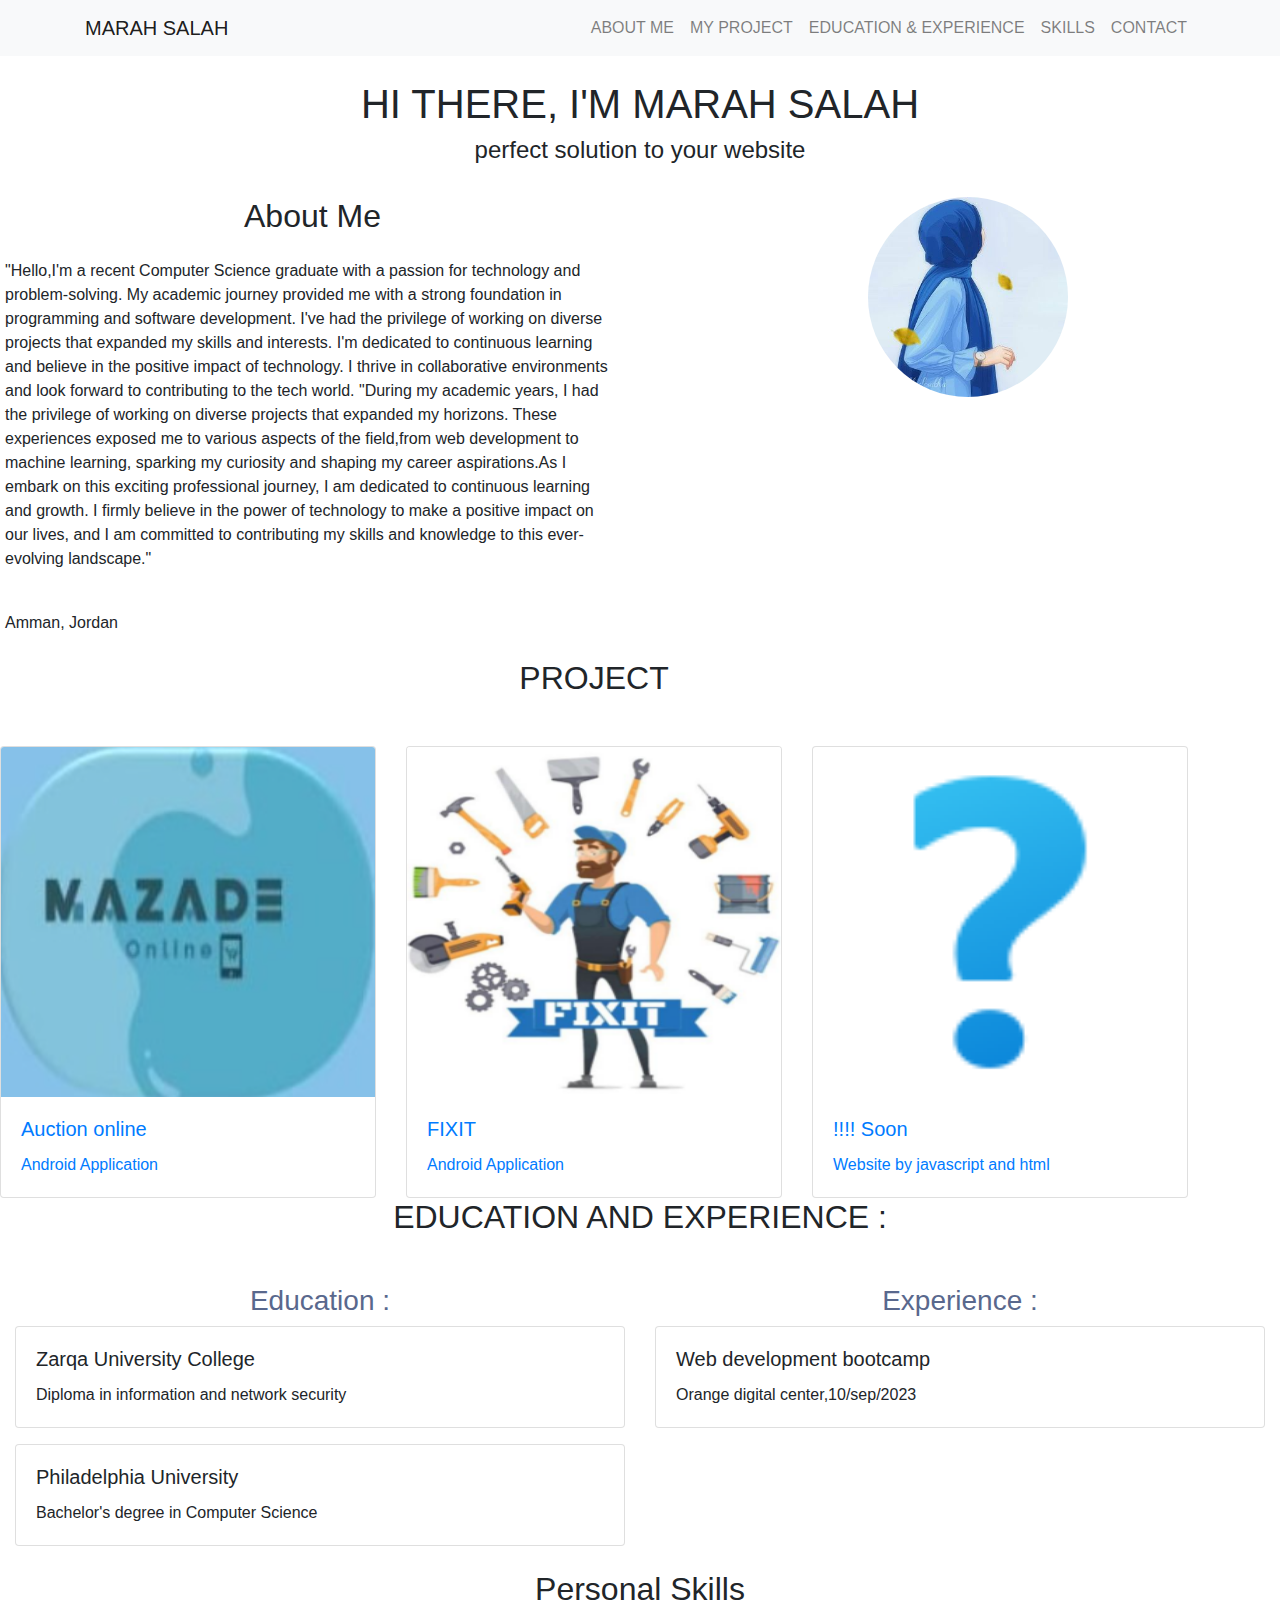
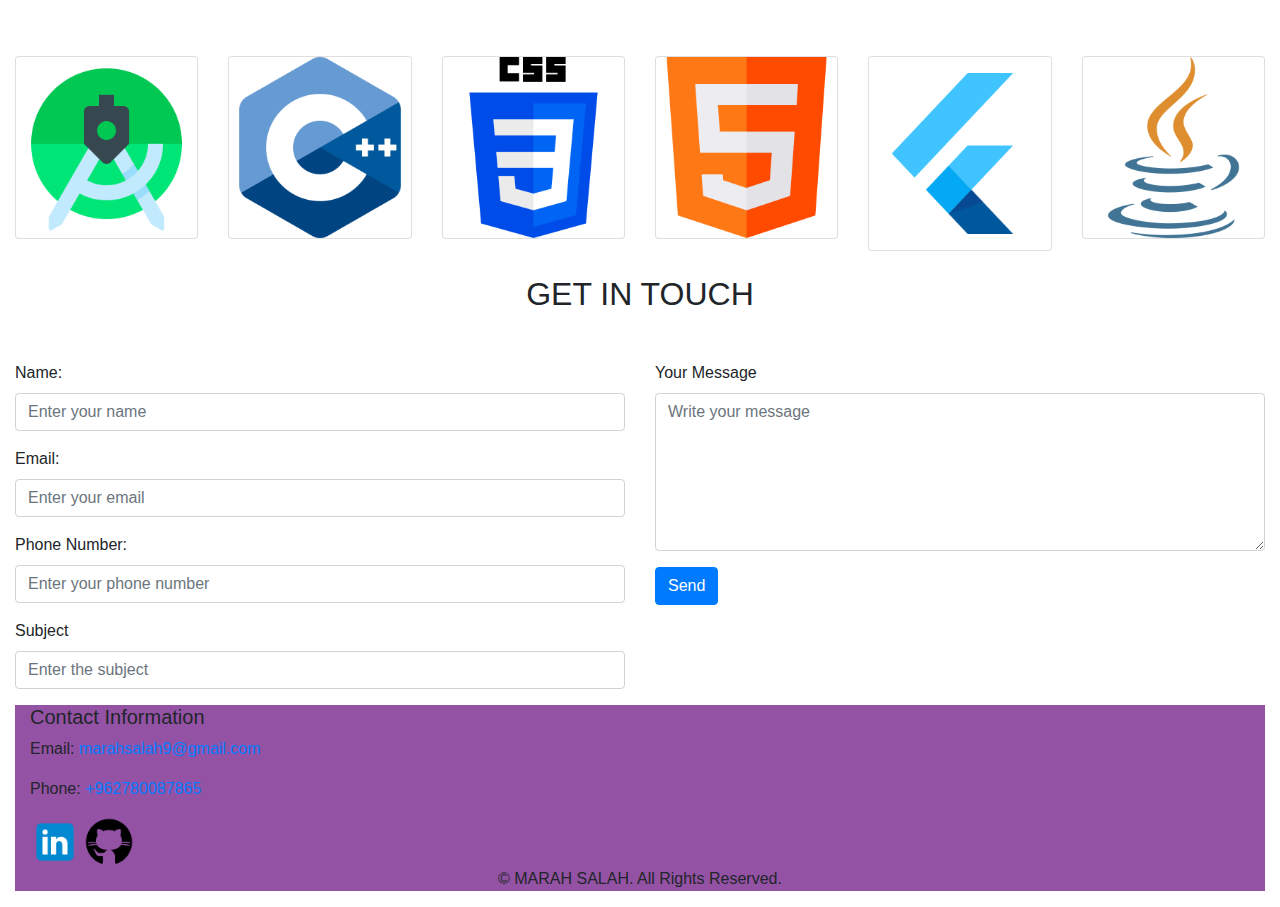
==== index.html @ 1ff49dfa "Update and rename breif.html to index.html" ====
<!DOCTYPE html>
<html lang="en">
<head>
    <meta charset="UTF-8">
    <meta name="viewport" content="width=device-width, initial-scale=1.0">
    <title>MARAH SALAH</title>
    <link rel="stylesheet" href="https://maxcdn.bootstrapcdn.com/bootstrap/4.5.2/css/bootstrap.min.css">
    <link rel="stylesheet" href="index.css">
</head>
<body>


    <nav class="navbar navbar-expand-lg navbar-light bg-light">
        <div class="container">
            <a class="navbar-brand" href="#">MARAH SALAH</a>
            <button class="navbar-toggler" type="button" data-toggle="collapse" data-target="#navbarNav" aria-controls="navbarNav" aria-expanded="false" aria-label="Toggle navigation">
                <span class="navbar-toggler-icon"></span>
            </button>
            <div class="collapse navbar-collapse" id="navbarNav">
                <ul class="navbar-nav ml-auto">
                   
                    <li class="nav-item">
                        <a class="nav-link" href="#about-me">ABOUT ME</a>
                    </li>
                    <li class="nav-item">
                        <a class="nav-link" href="#projects">MY PROJECT</a>
                    </li>
                    <li class="nav-item">
                        <a class="nav-link" href="#education-experience">EDUCATION & EXPERIENCE</a>
                    </li>
                    <li class="nav-item">
                        <a class="nav-link" href="#skills">SKILLS</a>
                    </li>
                    <li class="nav-item">
                        <a class="nav-link" href="#contact">CONTACT</a>
                    </li>
                </ul>
            </div>
        </div>
    </nav>


    <div class="container-fluid mt-4">
        <div class="row">
            <div class="col-12 col-md-12 background-image" >
               
                <div class="name-box">
                    <h1 class="text-center">HI THERE, I'M MARAH SALAH</h1>
                    
                    <h4 class="text-center">perfect solution to your website</h4>
                </div>
               
            </div>
           
            
          
            <!-- About Me Section -->
            <div id="about-me" class="row mt-4">
                <div class="col-md-6" style="padding: 0 20px;">
                    <div class="section-box">
                        <h2 class="section-title text-center mb-4">About Me</h2>
                        <p>"Hello,I'm a recent Computer Science graduate with a passion for technology and problem-solving.
                             My academic journey provided me with a strong foundation in programming and software development.
                              I've had the privilege of working on diverse projects that expanded my skills and interests. 
                              I'm dedicated to continuous learning and believe in the positive impact of technology. 
                              I thrive in collaborative environments and look forward to contributing to the tech world.
                              "During my academic years, I had the privilege of working on diverse projects that expanded my horizons.
                               These experiences exposed me to various aspects of the field,from web development to machine learning, 
                               sparking my curiosity and shaping my career aspirations.As I embark on this exciting professional journey,
                               I am dedicated to continuous learning and growth.
                                I firmly believe in the power of technology to make a positive impact on our lives, 
                                and I am committed to contributing my skills and knowledge to this ever-evolving landscape."</p>
                        <br>Amman, Jordan
                    </div>
                </div>
                <div class="col-md-6" style="padding: 0 20px;">
                    <img src="images/aa.jpg" alt="Your Image" class="img-fluid rounded-circle" style="max-width: 200px; max-height: 200px; margin: 0 auto; display: block;">
                </div>
            </div>

            <!-- المشاريع -->
            <div id="projects" class="row mt-4">
                <div class="col-md-12 project-box section-box">
                    <h2 class="section-title text-center mb-5">PROJECT</h2>
                    <div class="row">
                        <div class="col-md-4">
                            <a href="auction.html">
                                <div class="card project-card">
                                    <img src="images/logo2.png" class="card-img-top" alt="Project 1" height="350px">
                                    <div class="card-body">
                                        <h5 class="card-title">Auction online</h5>
                                        <p class="card-text">Android Application</p>
                                    </div>
                                </div>
                            </a>
                        </div>
                        <div class="col-md-4">
                            <a href="fixit.html">
                                <div class="card project-card">
                                    <img src="images/logo1.png" class="card-img-top" alt="Project 2" height="350px">
                                    <div class="card-body">
                                        <h5 class="card-title">FIXIT</h5>
                                        <p class="card-text">Android Application</p>
                                    </div>
                                </div>
                            </a>
                        </div>
                        <div class="col-md-4">
                            <a href="project3.html">
                                <div class="card project-card">
                                    <img src="images/qusetion.png" class="card-img-top" alt="Project 3" height="350px">
                                    <div class="card-body">
                                        <h5 class="card-title">!!!! Soon</h5>
                                        <p class="card-text"> Website by javascript and html</p>
                                    </div>
                                </div>
                            </a>
                        </div>
                    </div>
                </div>
            </div>

            <!-- الخبرات والتعليم -->
            <div   id="education-experience" class="col-md-12 section-box">
                <h2 class="section-title text-center mb-5">EDUCATION AND EXPERIENCE :</h2>
                <div class="row">
                    <div class="col-md-6">
                        <h3 style="color: rgb(89, 104, 141); text-align: center;">Education :</h3>
                        <div class="card-box section-card">
                            <!-- بطاقة التعليم الأولى -->
                            <div class="card section-card mb-3">
                                <div class="card-body">
                                    <h5 class="card-title">Zarqa University College</h5>
                                    <p class="card-text">Diploma in information and network security</p>
                                </div>
                            </div>

                            <!-- بطاقة التعليم الثانية مع هامش أعلى -->
                            <div class="card section-card mt-3">
                                <div class="card-body">
                                    <h5 class="card-title">Philadelphia University</h5>
                                    <p class="card-text">Bachelor's degree in Computer Science</p>
                                </div>
                            </div>
                        </div>
                    </div>
                    <div class="col-md-6">
                        <h3 style="color: rgb(89, 104, 141); text-align: center;">Experience :</h3>
                        <div class="card-box section-card">
                            <!-- بطاقة الخبرة -->
                            <div class="card section-card">
                                <div class="card-body">
                                    <h5 class="card-title">Web development bootcamp</h5>
                                    <p class="card-text">Orange digital center,10/sep/2023</p>
                                  
                                </div>
                            </div>
                        </div>
                    </div>
                </div>
            </div></div>

            <!-- بوكس المهارات -->
            <div id="skills" class="row mt-4">
                <div class="col-md-12 skills-box">
                    <h2 class="section-title text-center mb-5">Personal Skills</h2>
                    <div class="row">
                        <div class="col-md-2">
                            <div class="card">
                                <img src="images/android.png" class="card-img-top" alt="Skill 1">
                            </div>
                        </div>
                        <div class="col-md-2">
                            <div class="card">
                                <img src="images/c++.png" class="card-img-top" alt="Skill 2">
                            </div>
                        </div>
                        <div class="col-md-2">
                            <div class="card">
                                <img src="images/css.png" class="card-img-top" alt="Skill 3">
                            </div>
                        </div>
                        <div class="col-md-2">
                            <div class="card">
                                <img src="images/html.png" class="card-img-top" alt="Skill 4">
                            </div>
                        </div>
                        <div class="col-md-2">
                            <div class="card">
                                <img src="images/flutter.png" class="card-img-top" alt="Skill 5" height="193px">
                            </div>
                        </div>
                        <div class="col-md-2">
                            <div class="card">
                                <img src="images/java.png" class="card-img-top" alt="Skill 6">
                            </div>
                        </div>
                    </div>
                </div>
            </div>

            <!-- الكونتاكت -->
            <div id="contact" class="row mt-4">
                <div class="col-md-12 contact-box" >

                    <h2 class="section-title text-center mb-5">GET IN TOUCH</h2>
                    <div class="row">
                        <div class="col-md-6">
                            <div class="form-group">
                                <label for="name">Name:</label>
                                <input type="text" class="form-control" id="name" placeholder="Enter your name">
                            </div>
                            <div class="form-group">
                                <label for="email">Email:</label>
                                <input type="email" class="form-control" id="email" placeholder="Enter your email">
                            </div>
                            <div class="form-group">
                                <label for="phone">Phone Number:</label>
                                <input type="tel" class="form-control" id="phone" placeholder="Enter your phone number">
                            </div>
                            <div class="form-group">
                                <label for="subject">Subject</label>
                                <input type="text" class="form-control" id="subject" placeholder="Enter the subject">
                            </div>
                        </div>
                        <div class="col-md-6">
                            <div class="form-group">
                                <label for="message">Your Message</label>
                                <textarea class="form-control" id="message" rows="6" placeholder="Write your message"></textarea>
                            </div>
                            <button type="submit" class="btn btn-primary">Send</button>
                        </div>
                    </div>
                </div>
            </div>

            <!-- اخر شي-->
          
            <footer class="footer py-0"  >
                <footer style="background-color: rgb(148, 82, 165);text-align: start;">
                <div class="container-fluid" >
                    <div class="row">
                        <div class="col-md-6">
                            <h5>Contact Information</h5>
                            <p>Email: <a href="mailto:marahsalah9@gmail.com">marahsalah9@gmail.com</a></p>
                            <p>Phone: <a href="tel:+962780087865">+962780087865</a></p>
                            <a href="https://www.linkedin.com/in/marah-salah-5aa3b6237" target="_blank">
                                <img src="images/linkedin.png" alt="LinkedIn" width="50" height="50">
                            </a>
                            <a href="https://github.com/MarahSalah" target="_blank">
                                <img src="images/github.png" alt="GitHub" width="50" height="50">
                            </a>
                        </div>
                      
                     
                        </div>
                    </div>
              
            
                <div class="container text-center text-align:center" >
                    <p>&copy; <span id="currentYear"></span> MARAH SALAH. All Rights Reserved.</p>
                </div>
            </footer>
            
         
        <script src="https://code.jquery.com/jquery-3.5.1.slim.min.js"></script>
        <script src="https://cdn.jsdelivr.net/npm/@popperjs/core@2.5.3/dist/umd/popper.min.js"></script>
        <script src="https://maxcdn.bootstrapcdn.com/bootstrap/4.5.2/js/bootstrap.min.js"></script>

    </div>
</body>
</html>
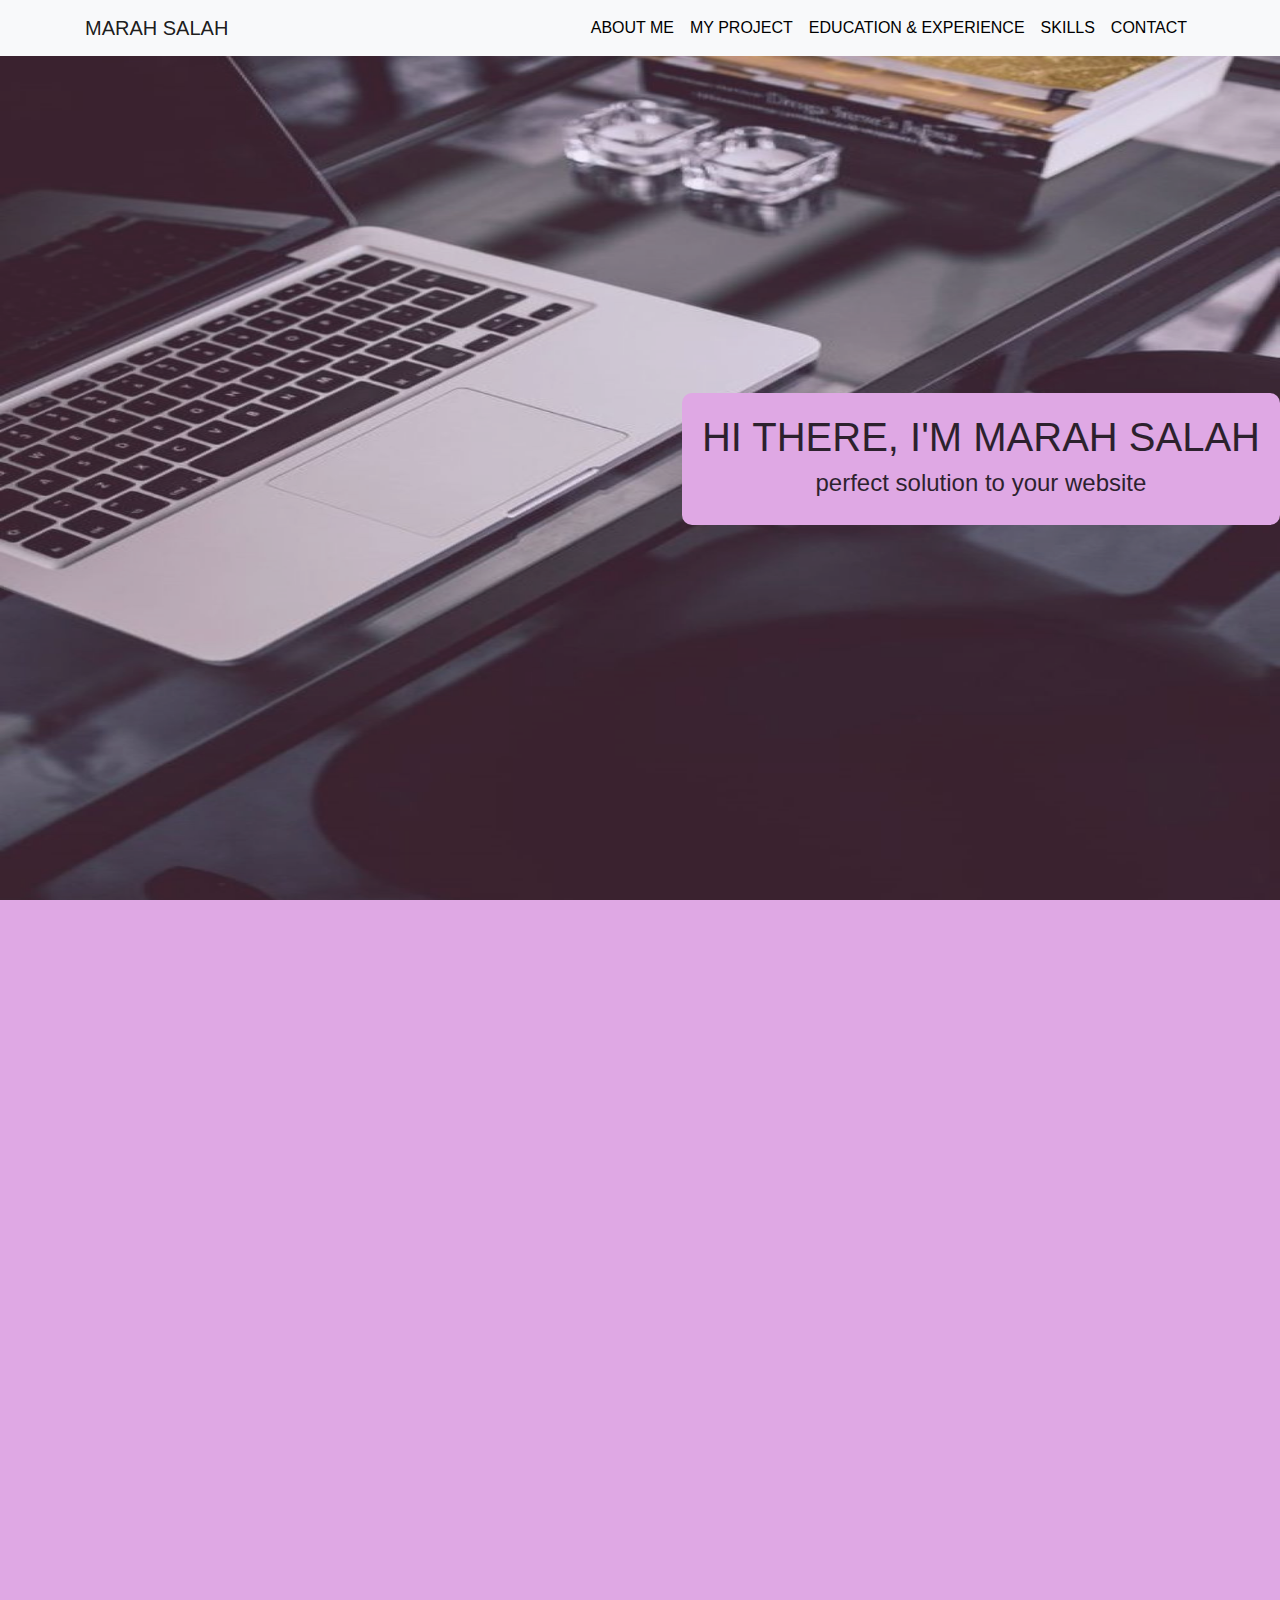
==== commit 11ee8bee: "Update index.html" ====
--- a/index.html
+++ b/index.html
@@ -187,7 +187,7 @@
                         </div>
                         <div class="col-md-2">
                             <div class="card">
-                                <img src="images/flutter.png" class="card-img-top" alt="Skill 5" height="193px">
+                                <img src="images/flutter.png" class="card-img-top" alt="Skill 5" height="196px">
                             </div>
                         </div>
                         <div class="col-md-2">
--- a/index.css
+++ b/index.css
@@ -0,0 +1,153 @@
+
+/* الستايلات */
+
+    body, html {
+margin: 0; /* إزالة الهوامش من الجهتين اليمين والشمال */
+padding: 0; /* إزالة الهوامش الداخلية */
+width: 100%;
+height: 100%;
+overflow-x: hidden;
+background-color: rgb(223, 168, 228);
+color:black;
+scroll-behavior: smooth;
+}
+
+
+.navbar {
+    background-color:black;
+    position: fixed;
+    width: 100%;
+    color:black;
+    z-index: 1000;
+}
+
+
+
+.navbar-light .navbar-toggler-icon {
+    background-color:black;
+}
+
+.navbar-light .navbar-nav .nav-link {
+    color:black;
+}
+.background-image {
+background-image: url("images/1.jpg");
+background-size: 100% 100%;
+background-repeat: no-repeat;
+background-position: center top;
+height: 100vh;
+width: 100%;
+display: flex;
+justify-content: right;
+align-items: center;
+opacity: 0.8;
+margin: 0% 0% 0%; /* إزالة الهوامش من الجهتين اليمين والشمال */
+padding: 0; /* إزالة الهوامش الداخلية */
+overflow: hidden; /* إزالة التمدد الأفقي للصفحة */
+
+}
+.name-box {
+    background-color:rgb(223, 168, 228);
+    padding: 20px;
+    border-radius: 10px;
+    margin-bottom:  30px;
+    margin-left: 12% ;
+    
+}
+
+#projects {
+    font-size: 24px;
+    padding: 0px 0;
+    margin-left: 5px;
+    margin-right: 12px;
+    width: 100%;
+}
+
+
+
+.project-card {
+    background-color:rgb(223, 168, 228);
+    color: rgb(249, 224, 255);
+    margin-bottom: 20px;
+    
+    transition: transform 0.3s ease-in-out, 
+    box-shadow 0.3s ease-in-out;
+}
+
+
+
+
+.project-card:hover {
+transform: scale(1.05);
+box-shadow: 0 10px 20px rgba(0, 0, 0, 0.2);
+}
+
+#education-experience {
+
+font-size: 24px;
+width: 100%;
+color:rgb(0, 0, 0);
+margin-left: 15px;
+border-radius: 1%;
+margin-right:90px;
+
+   
+}
+
+.section-box {
+    background-color:rgb(224, 204, 226);
+    color:black;
+    font-style: bold;
+    width: 100%; /* زيادة العرض إلى 80% هنا */
+    margin-left:5px;
+    margin-right:100px;
+    margin-bottom: 20px;
+    padding: 20px;
+    border-radius: 10px;
+}
+
+#skills {
+    font-size: 24px;
+    padding: 50px 0;
+   
+    margin-left: 3px;
+    margin-right: 5px; /* زيادة الهامش من اليمين لقسم الـ skills */
+}
+
+.skills-box {
+    background-color:   rgb(224, 204, 226);
+    width: 100%;
+    color: rgb(0, 0, 0);
+    margin-bottom: 20px;
+    margin-left: 3px;
+    margin-right: 5px; /* زيادة الهامش من اليمين لقسم الـ skills */
+}
+
+#contact {
+    background-color: rgb(224, 204, 226);
+    font-size: 24px;
+    padding: 50px 0;
+    margin-left: 3px;
+    margin-right: 5px; /* زيادة الهامش من اليمين لقسم الـ contact */
+}
+
+.contact-box {
+    background-color: rgb(224, 204, 226);
+    color:rgb(0, 0, 0);
+    width: 100%;
+    margin-left:3px;
+    margin-right: 5px; /* زيادة الهامش من اليمين لقسم الـ contact */
+    margin-bottom: 20px;
+}
+footer {
+    background-color: rgb(223, 168, 228);
+    color: white;
+    text-align: center;
+    padding: 0px; /* ارتفاع صغير لل footer */
+    bottom: 0;
+    width: 100%;
+    margin-right:0px;
+    margin-left:0px;
+
+}
+
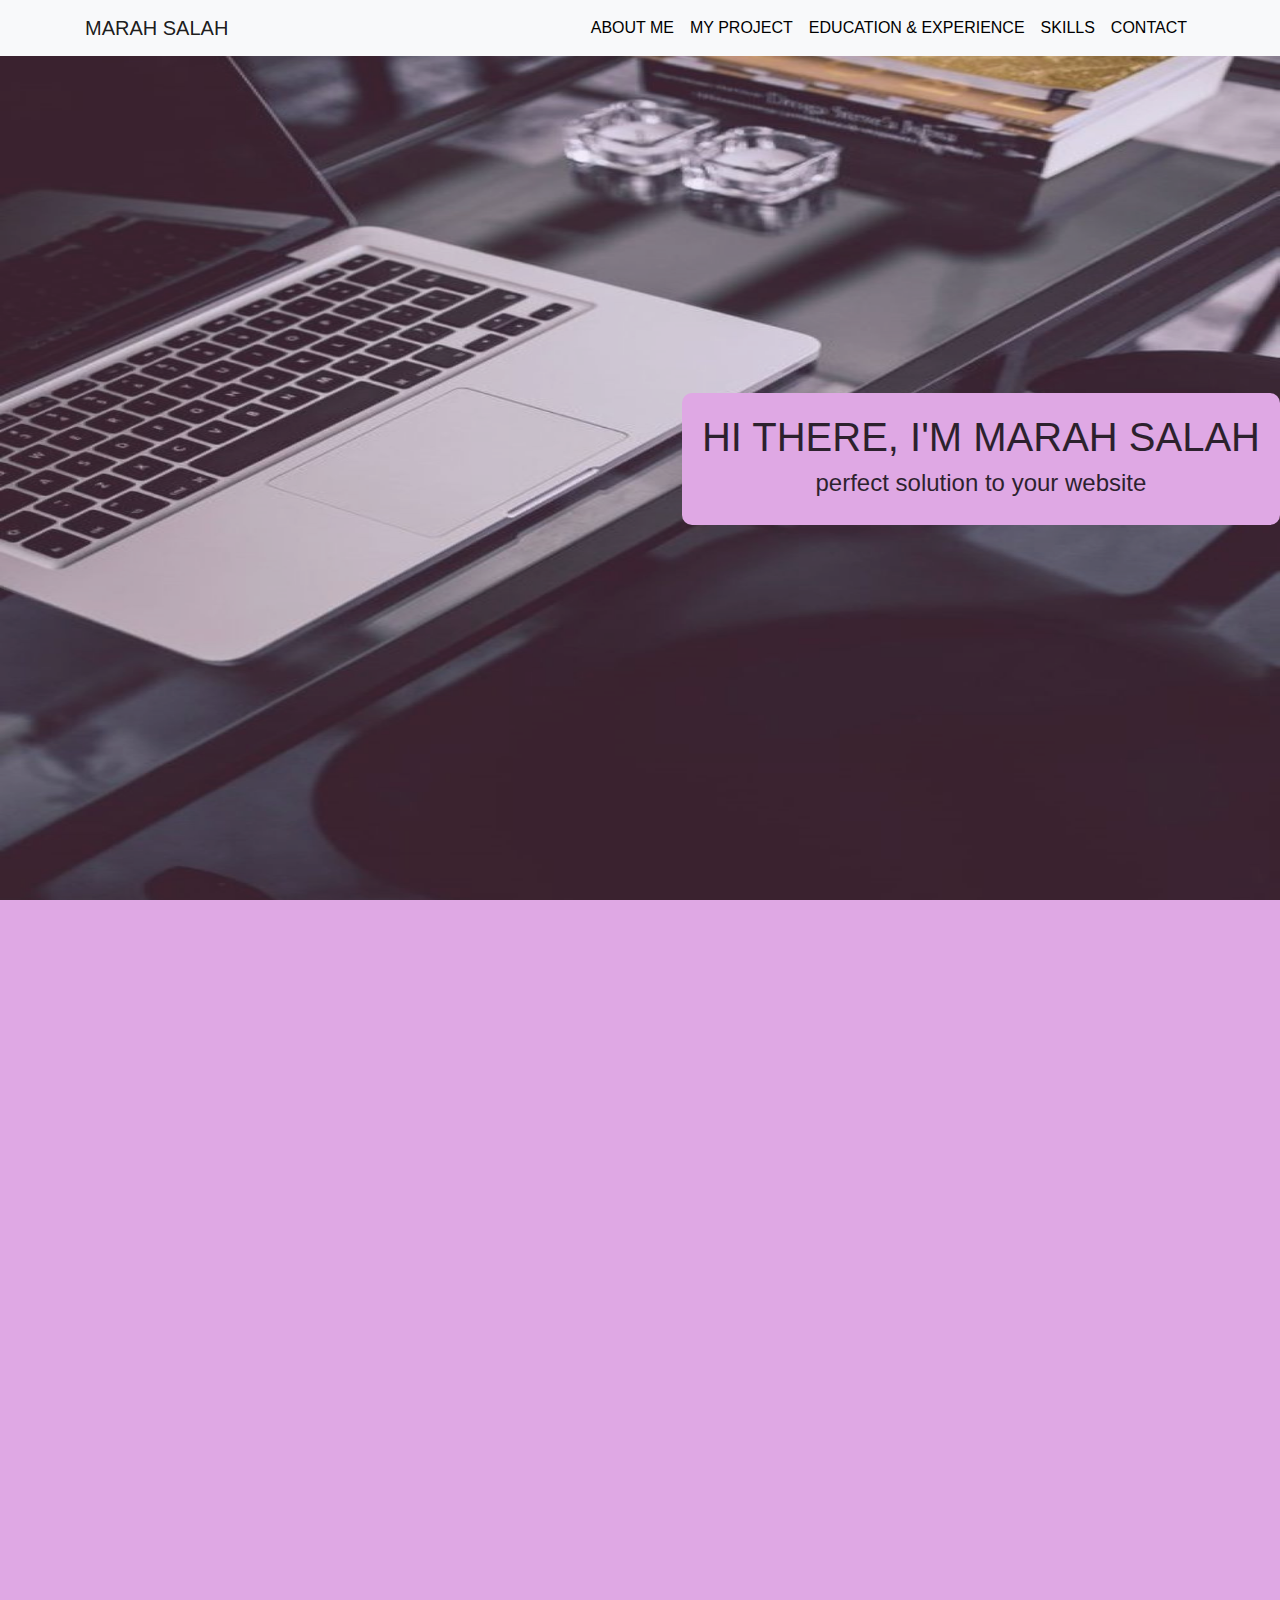
==== commit 5c50f07b: "Update index.html" ====
--- a/index.html
+++ b/index.html
@@ -187,7 +187,7 @@
                         </div>
                         <div class="col-md-2">
                             <div class="card">
-                                <img src="images/flutter.png" class="card-img-top" alt="Skill 5" height="196px">
+                                <img src="images/flutter.png" class="card-img-top" alt="Skill 5" height="208px">
                             </div>
                         </div>
                         <div class="col-md-2">
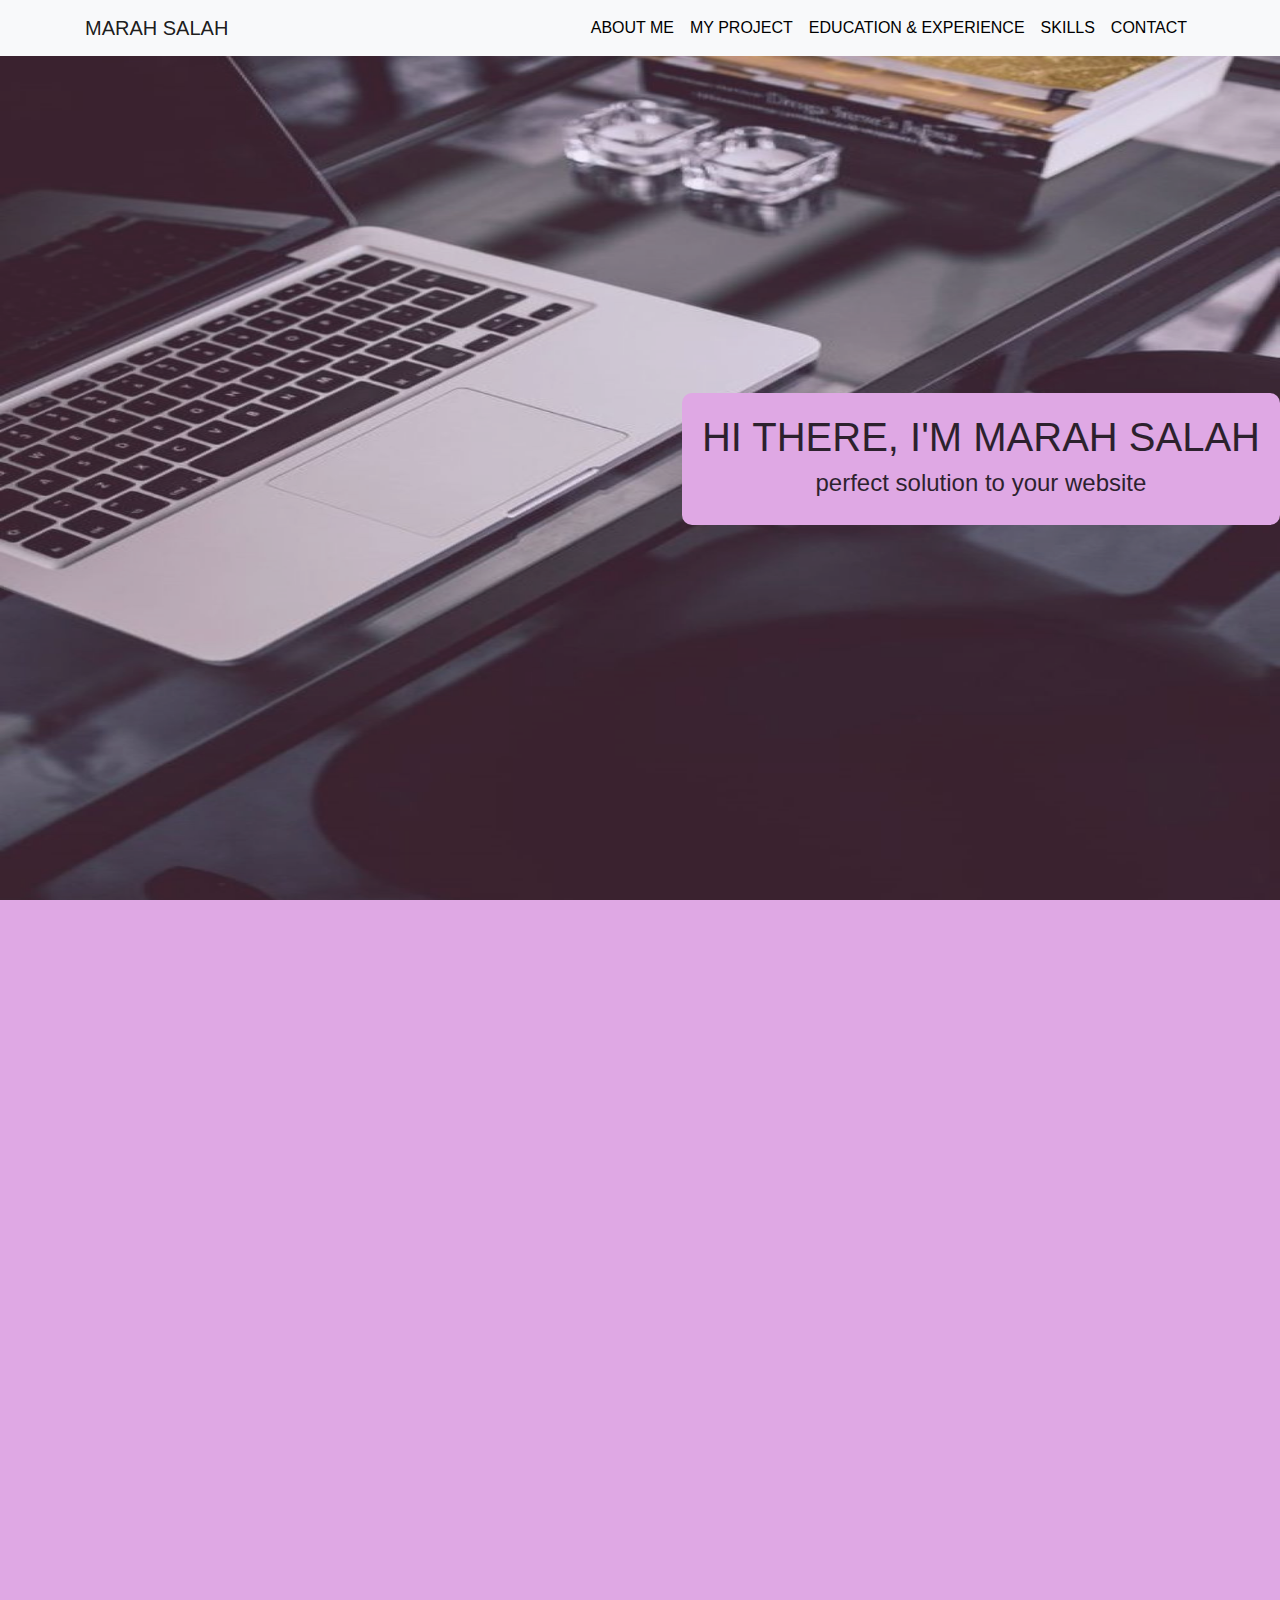
==== commit 57a1065d: "Update index.html" ====
--- a/index.html
+++ b/index.html
@@ -187,7 +187,7 @@
                         </div>
                         <div class="col-md-2">
                             <div class="card">
-                                <img src="images/flutter.png" class="card-img-top" alt="Skill 5" height="208px">
+                                <img src="images/flutter.png" class="card-img-top" alt="Skill 5" height="210px">
                             </div>
                         </div>
                         <div class="col-md-2">
